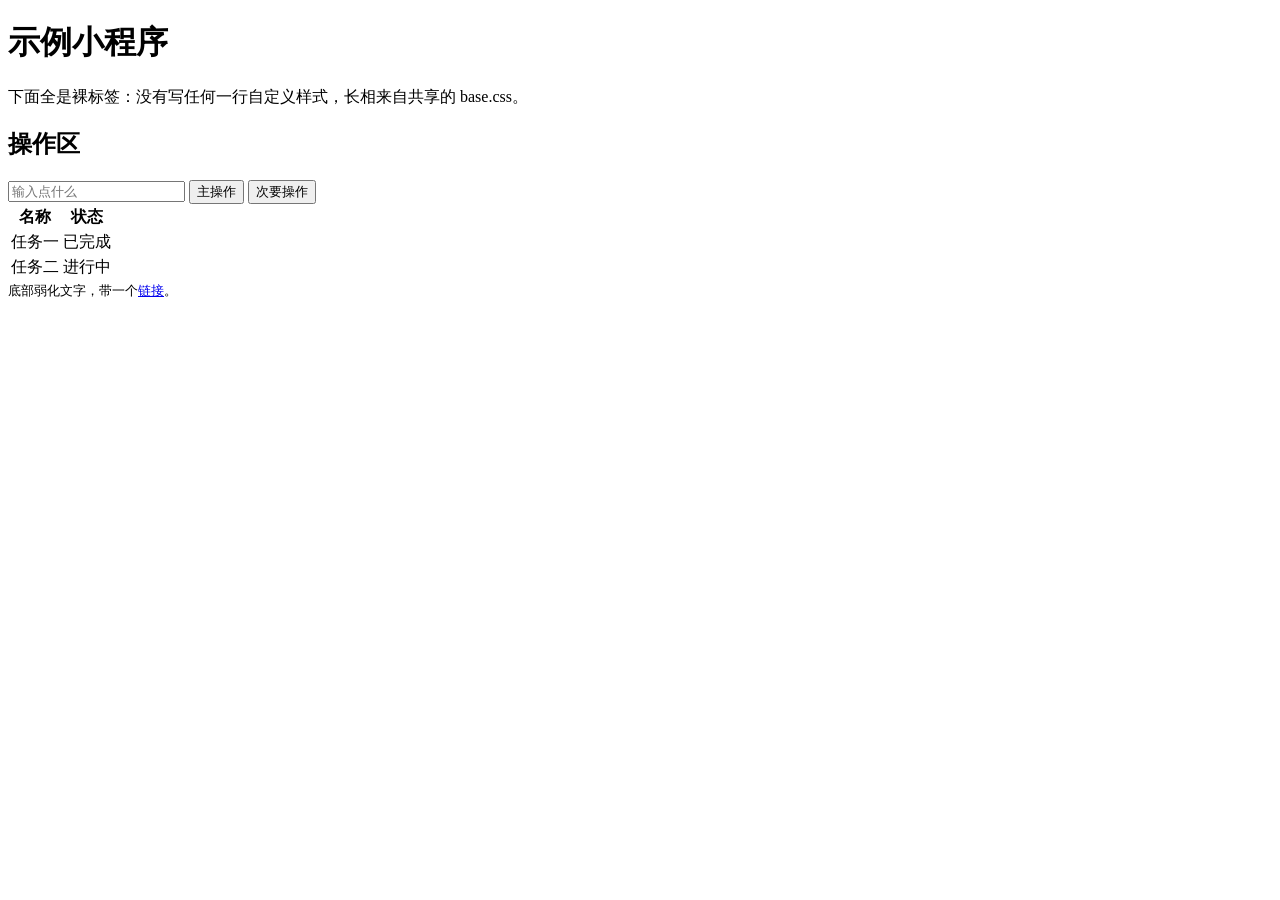
==== examples/minimal/pages/index.html @ af19ba7d "T8: 消费者契约收尾——README 五件事 + 版本横幅 + examples 可照抄示例；版本升 0.2.0 - README 重写为消费者契约：装（钉版本 wheel URL）→ 最小启动 →" ====
<!DOCTYPE html>
<!--
  语义 HTML 约定：写裸 button / input / table 就得到统一长相；任何颜色只经
  var(--token) 取用，不手写十六进制色值（闸门测试盯着）。
  tokens.css / base.css 不入仓、不手改——启动时由 msui.resources.copy_assets
  落进本目录（无条件覆盖，头部带 msui 版本横幅）。
  要换色时才加 override.css：放本目录、只覆写同名 token 变量值，
  并在 base.css 之后加一行 <link rel="stylesheet" href="override.css">。
-->
<html lang="zh-CN">
<head>
  <meta charset="utf-8">
  <title>示例小程序</title>
  <link rel="stylesheet" href="tokens.css">
  <link rel="stylesheet" href="base.css">
</head>
<body>
  <h1>示例小程序</h1>
  <p>下面全是裸标签：没有写任何一行自定义样式，长相来自共享的 base.css。</p>
  <div class="card">
    <h2>操作区</h2>
    <input placeholder="输入点什么">
    <button class="primary">主操作</button>
    <button>次要操作</button>
  </div>
  <table>
    <thead><tr><th>名称</th><th>状态</th></tr></thead>
    <tbody>
      <tr><td>任务一</td><td>已完成</td></tr>
      <tr><td>任务二</td><td>进行中</td></tr>
    </tbody>
  </table>
  <small>底部弱化文字，带一个<a href="#">链接</a>。</small>
</body>
</html>
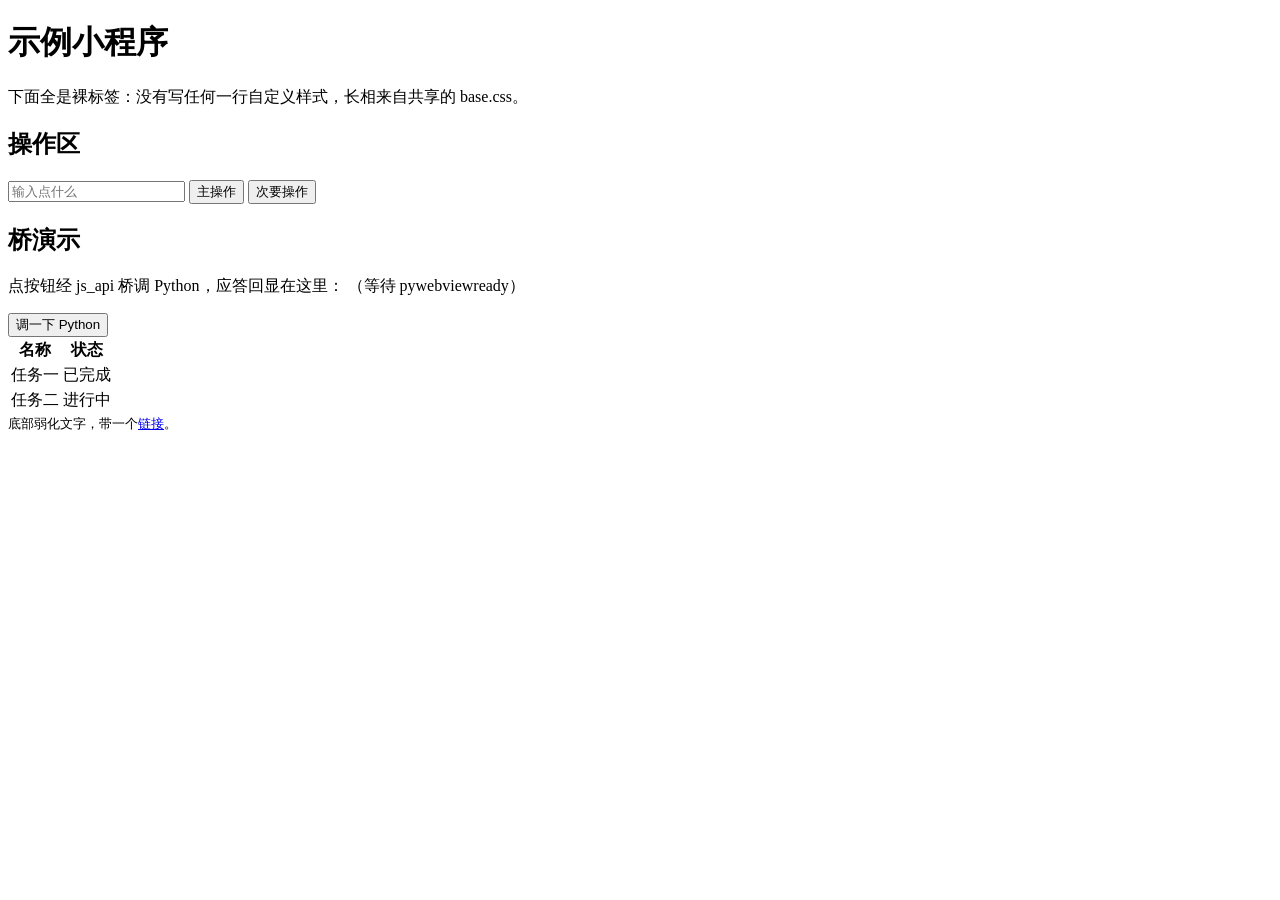
==== commit 7a1748cf: "契约实战反馈 v1（issue #9）：桥的页面侧文档、SmokeDriver 冒烟收编、样式生效断言、两契约对齐、spec 剔落地副本、display 字号档 来自第一个消费者 Tool_Count" ====
--- a/examples/minimal/pages/index.html
+++ b/examples/minimal/pages/index.html
@@ -23,6 +23,12 @@
     <button class="primary">主操作</button>
     <button>次要操作</button>
   </div>
+  <div class="card">
+    <h2>桥演示</h2>
+    <p>点按钮经 js_api 桥调 Python，应答回显在这里：
+      <output id="pong">（等待 pywebviewready）</output></p>
+    <button id="ping">调一下 Python</button>
+  </div>
   <table>
     <thead><tr><th>名称</th><th>状态</th></tr></thead>
     <tbody>
@@ -31,5 +37,19 @@
     </tbody>
   </table>
   <small>底部弱化文字，带一个<a href="#">链接</a>。</small>
+  <script>
+    // 桥的页面侧三件事（详见 README「桥的页面侧」一节）：
+    // 1. pywebviewready 之后才允许调用（js_api 注入完成的信号）；
+    // 2. window.pywebview.api.xxx() 返回 Promise，await 拿 Python 返回值；
+    // 3. 应答是 Serializer 信封，busy=true 表示上一次还在处理——就地丢弃。
+    const pongEl = document.getElementById("pong");
+    async function ping() {
+      const reply = await window.pywebview.api.ping();
+      if (reply.busy) return; // 忙碌信封：丢弃本次，不排队
+      pongEl.textContent = reply.data;
+    }
+    document.getElementById("ping").addEventListener("click", ping);
+    window.addEventListener("pywebviewready", ping);
+  </script>
 </body>
 </html>
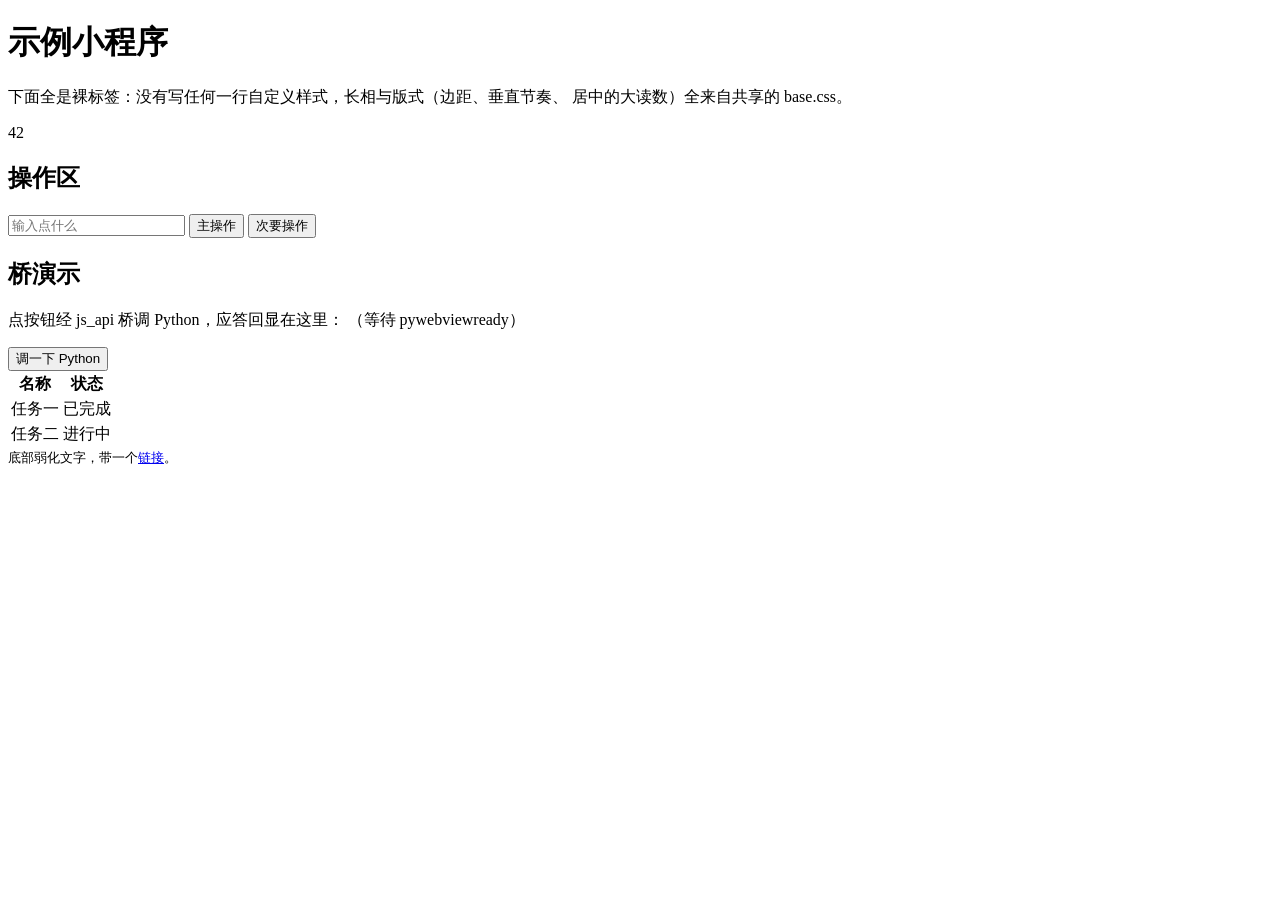
==== commit ae411d89: "版式地基（#10）：body 即容器、三档垂直节奏、大读数 48px 居中、标准单列页骨架可抄块 真机反馈「丑了点」的四条诊断各自的解法，全部修在共享侧： - 内容顶死窗框 → body 就是容器：m" ====
--- a/examples/minimal/pages/index.html
+++ b/examples/minimal/pages/index.html
@@ -16,7 +16,9 @@
 </head>
 <body>
   <h1>示例小程序</h1>
-  <p>下面全是裸标签：没有写任何一行自定义样式，长相来自共享的 base.css。</p>
+  <p>下面全是裸标签：没有写任何一行自定义样式，长相与版式（边距、垂直节奏、
+    居中的大读数）全来自共享的 base.css。</p>
+  <output class="display">42</output>
   <div class="card">
     <h2>操作区</h2>
     <input placeholder="输入点什么">
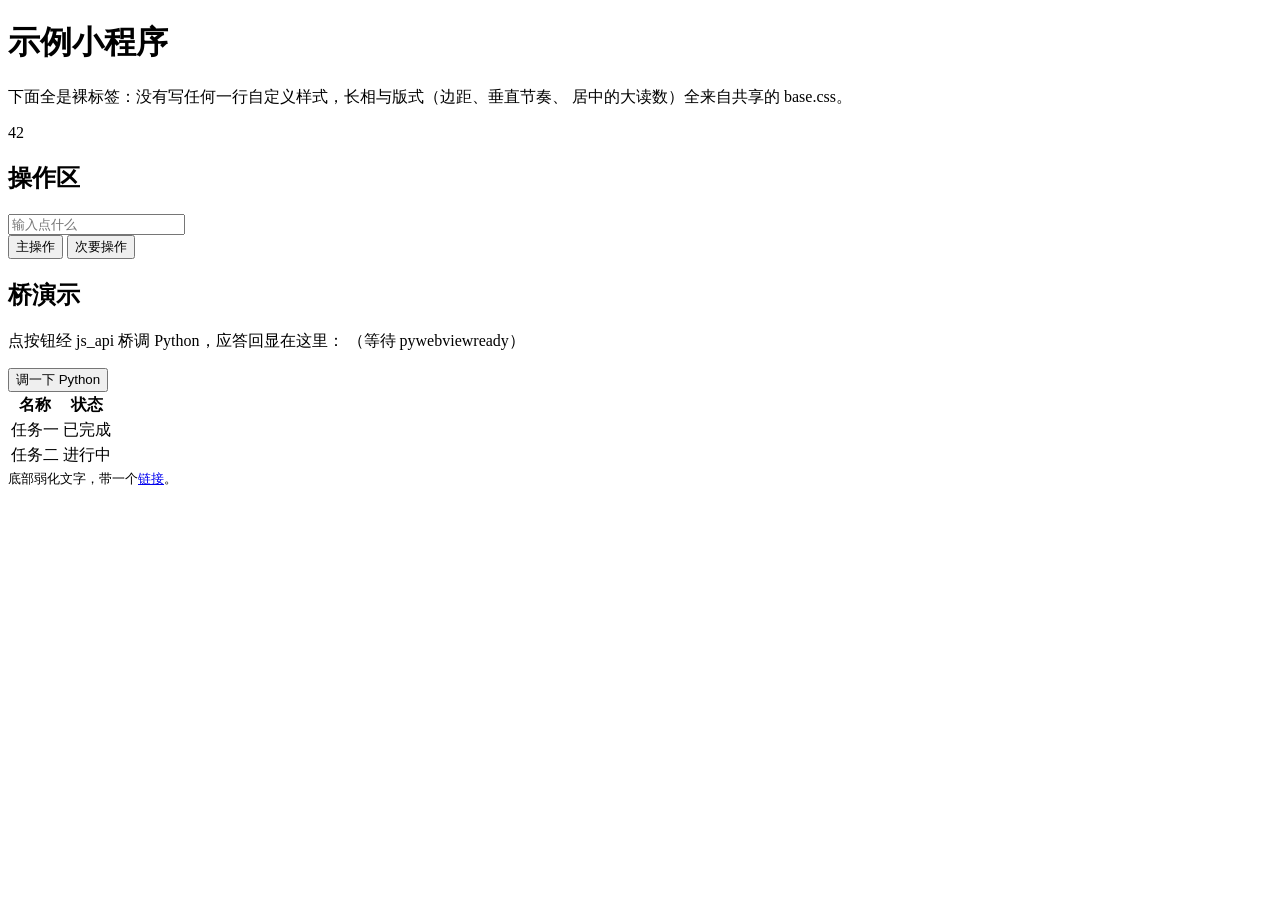
==== commit 9c51af8d: "v0.6.0：新增 .actions 操作行——一组按钮横排，.center 可选居中 一组按钮给它们的容器挂 .actions：flex 横排、间距走 --space-3 档、窄窗折行。 默认左对齐" ====
--- a/examples/minimal/pages/index.html
+++ b/examples/minimal/pages/index.html
@@ -22,6 +22,11 @@
   <div class="card">
     <h2>操作区</h2>
     <input placeholder="输入点什么">
+  </div>
+  <!-- 整张卡只装按钮时，card 自己兼作 .actions（按钮横排、间距走档）。
+       卡里还有别的内容时，按钮组另包一层 <div class="actions"> 即可，
+       两种写法长相一致。 -->
+  <div class="card actions">
     <button class="primary">主操作</button>
     <button>次要操作</button>
   </div>
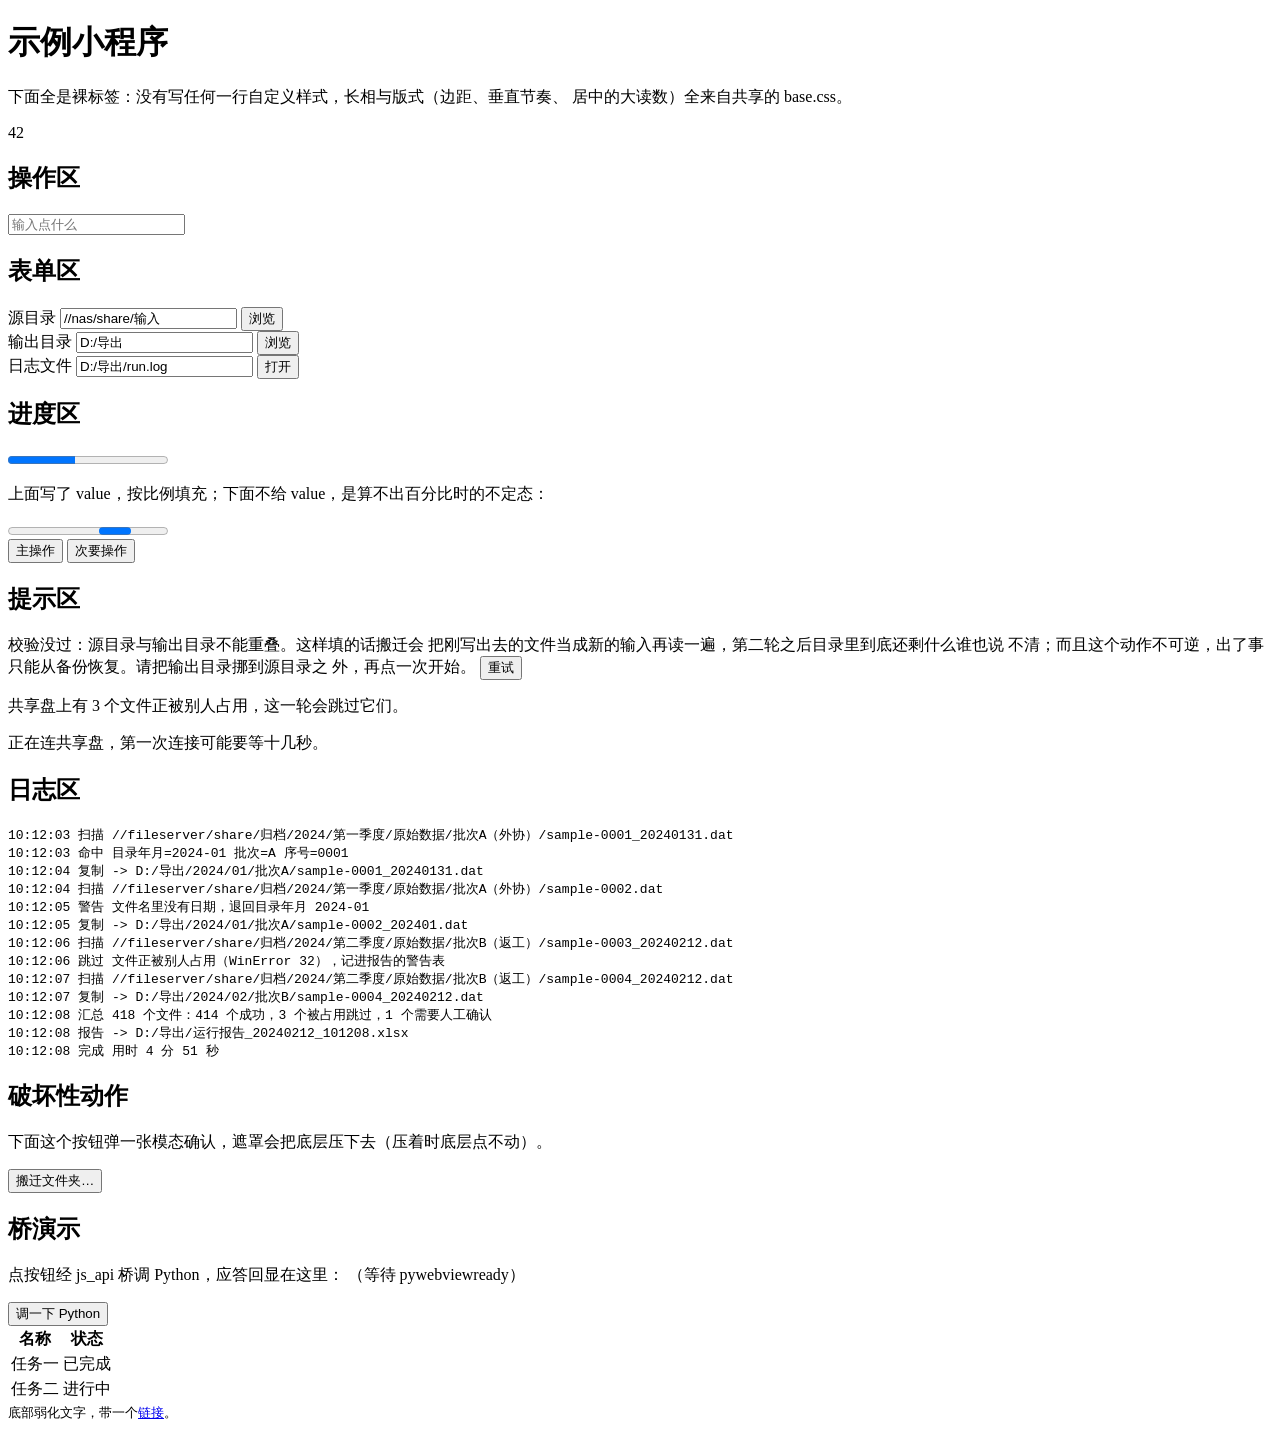
==== commit abfa5e18: "契约实战反馈 v3：补表单行/进度条/模态/提示条/日志区，发 v0.8.0 来自第二个消费者 Tool_EHS_HealthRecords（真实业务小程序）的反馈：真实业务 界面的形态是「表单 + " ====
--- a/examples/minimal/pages/index.html
+++ b/examples/minimal/pages/index.html
@@ -23,12 +23,90 @@
     <h2>操作区</h2>
     <input placeholder="输入点什么">
   </div>
+  <!-- 表单行：一行三件（标签 + 弹性输入框 + 尾部按钮）给容器挂 .field。
+       标签定宽 → 多行竖排时输入框左边缘各自对齐；输入框吃掉剩余宽度，
+       窗口拉大时跟着变宽；窄窗自动折行，不横向溢出。 -->
+  <div class="card">
+    <h2>表单区</h2>
+    <div class="field">
+      <label for="src">源目录</label>
+      <input id="src" value="//nas/share/输入">
+      <button>浏览</button>
+    </div>
+    <div class="field">
+      <label for="dst">输出目录</label>
+      <input id="dst" value="D:/导出">
+      <button>浏览</button>
+    </div>
+  </div>
+  <!-- 整张卡只装一行表单时，card 自己兼作 .field——与下面 card + actions
+       是同一套写法，三行的输入框左边缘照样对齐。 -->
+  <div class="card field">
+    <label for="log">日志文件</label>
+    <input id="log" value="D:/导出/run.log">
+    <button>打开</button>
+  </div>
+  <!-- 进度条：裸 <progress> 就有长相，两种态都不用写样式。
+       写了 value 是 determinate（按比例填充）；不给 value 就是不定态
+       （算不出百分比时的样子，桥的 progress_percent 回 None 那种情形）。 -->
+  <div class="card">
+    <h2>进度区</h2>
+    <progress id="job" max="100" value="42"></progress>
+    <p>上面写了 value，按比例填充；下面不给 value，是算不出百分比时的不定态：</p>
+    <progress id="waiting"></progress>
+  </div>
   <!-- 整张卡只装按钮时，card 自己兼作 .actions（按钮横排、间距走档）。
        卡里还有别的内容时，按钮组另包一层 <div class="actions"> 即可，
        两种写法长相一致。 -->
-  <div class="card actions">
+  <div class="card actions" id="ops">
     <button class="primary">主操作</button>
     <button>次要操作</button>
+  </div>
+  <!-- 内联提示条：中性 .notice 加一个状态修饰（error / warn / info / ok）。
+       底色走对应的 --*-bg 晕染、文字走同名实色，四行长文案也读得下去；
+       行内可以直接跟一个按钮（错误态那个「重试」就是）。
+       显示/隐藏就是 hidden 属性（el.hidden = true / false）——校验失败时显示、
+       成功时收起，别自己写 display。 -->
+  <div class="card">
+    <h2>提示区</h2>
+    <p class="notice error">校验没过：源目录与输出目录不能重叠。这样填的话搬迁会
+      把刚写出去的文件当成新的输入再读一遍，第二轮之后目录里到底还剩什么谁也说
+      不清；而且这个动作不可逆，出了事只能从备份恢复。请把输出目录挪到源目录之
+      外，再点一次开始。 <button id="retry">重试</button></p>
+    <p class="notice warn">共享盘上有 3 个文件正被别人占用，这一轮会跳过它们。</p>
+    <p class="notice info">正在连共享盘，第一次连接可能要等十几秒。</p>
+    <p class="notice ok" id="tip-ok" hidden>校验通过，可以开始了。（这一条起初带着
+      hidden 属性，冒烟会把它打开：藏起来的提示条不许显示出来。）</p>
+  </div>
+  <!-- 定高滚动日志区：<pre class="log">。等宽（--font-mono 档）、自己滚、最高
+       40vh；长行不折行、横向滚动——日志里全是长文件路径，折了眼睛没法扫。
+       样例内容刻意写成不属于任何一个小程序的样子：这份文件是所有下游都要照
+       着抄的契约，写成某一家的业务日志会让别人以为这套长相是给那类业务定的。
+       这里要证明的只有一件事——长行不折、横向滚得动。 -->
+  <div class="card">
+    <h2>日志区</h2>
+    <pre class="log" id="run-log">10:12:03 扫描 //fileserver/share/归档/2024/第一季度/原始数据/批次A（外协）/sample-0001_20240131.dat
+10:12:03 命中 目录年月=2024-01 批次=A 序号=0001
+10:12:04 复制 -> D:/导出/2024/01/批次A/sample-0001_20240131.dat
+10:12:04 扫描 //fileserver/share/归档/2024/第一季度/原始数据/批次A（外协）/sample-0002.dat
+10:12:05 警告 文件名里没有日期，退回目录年月 2024-01
+10:12:05 复制 -> D:/导出/2024/01/批次A/sample-0002_202401.dat
+10:12:06 扫描 //fileserver/share/归档/2024/第二季度/原始数据/批次B（返工）/sample-0003_20240212.dat
+10:12:06 跳过 文件正被别人占用（WinError 32），记进报告的警告表
+10:12:07 扫描 //fileserver/share/归档/2024/第二季度/原始数据/批次B（返工）/sample-0004_20240212.dat
+10:12:07 复制 -> D:/导出/2024/02/批次B/sample-0004_20240212.dat
+10:12:08 汇总 418 个文件：414 个成功，3 个被占用跳过，1 个需要人工确认
+10:12:08 报告 -> D:/导出/运行报告_20240212_101208.xlsx
+10:12:08 完成 用时 4 分 51 秒
+</pre>
+  </div>
+  <!-- 破坏性动作的确认走模态 <dialog> + showModal()，**不用 JS 的 confirm()**
+       （它会阻塞 webview 的消息循环：桥调用、进度回推、重绘全停摆）。
+       对话框里的按钮行直接挂 .actions，不另造一套。 -->
+  <div class="card">
+    <h2>破坏性动作</h2>
+    <p>下面这个按钮弹一张模态确认，遮罩会把底层压下去（压着时底层点不动）。</p>
+    <button id="danger">搬迁文件夹…</button>
   </div>
   <div class="card">
     <h2>桥演示</h2>
@@ -44,6 +122,17 @@
     </tbody>
   </table>
   <small>底部弱化文字，带一个<a href="#">链接</a>。</small>
+  <dialog id="confirm">
+    <h2>确定要搬迁吗？</h2>
+    <p>这个动作不可逆：源目录里的文件是被<b>移走</b>，不是复制。共享盘上正被别人
+      打开的文件会跳过，并记进报告的警告表。</p>
+    <p>这一轮受影响的是 418 个文件，预计三到五分钟。中途关窗会留下一个搬了一半
+      的目录，只能对着报告手工收尾。</p>
+    <div class="actions">
+      <button id="confirm-no">取消</button>
+      <button class="primary" id="confirm-yes">确定搬迁</button>
+    </div>
+  </dialog>
   <script>
     // 桥的页面侧三件事（详见 README「桥的页面侧」一节）：
     // 1. pywebviewready 之后才允许调用（js_api 注入完成的信号）；
@@ -57,6 +146,12 @@
     }
     document.getElementById("ping").addEventListener("click", ping);
     window.addEventListener("pywebviewready", ping);
+    // 破坏性动作的确认：showModal() 弹模态，取消/确定都只是 close()。
+    // 绝不用 confirm()——它会阻塞 webview 的消息循环。
+    const dlg = document.getElementById("confirm");
+    document.getElementById("danger").addEventListener("click", () => dlg.showModal());
+    document.getElementById("confirm-no").addEventListener("click", () => dlg.close("no"));
+    document.getElementById("confirm-yes").addEventListener("click", () => dlg.close("yes"));
   </script>
 </body>
 </html>
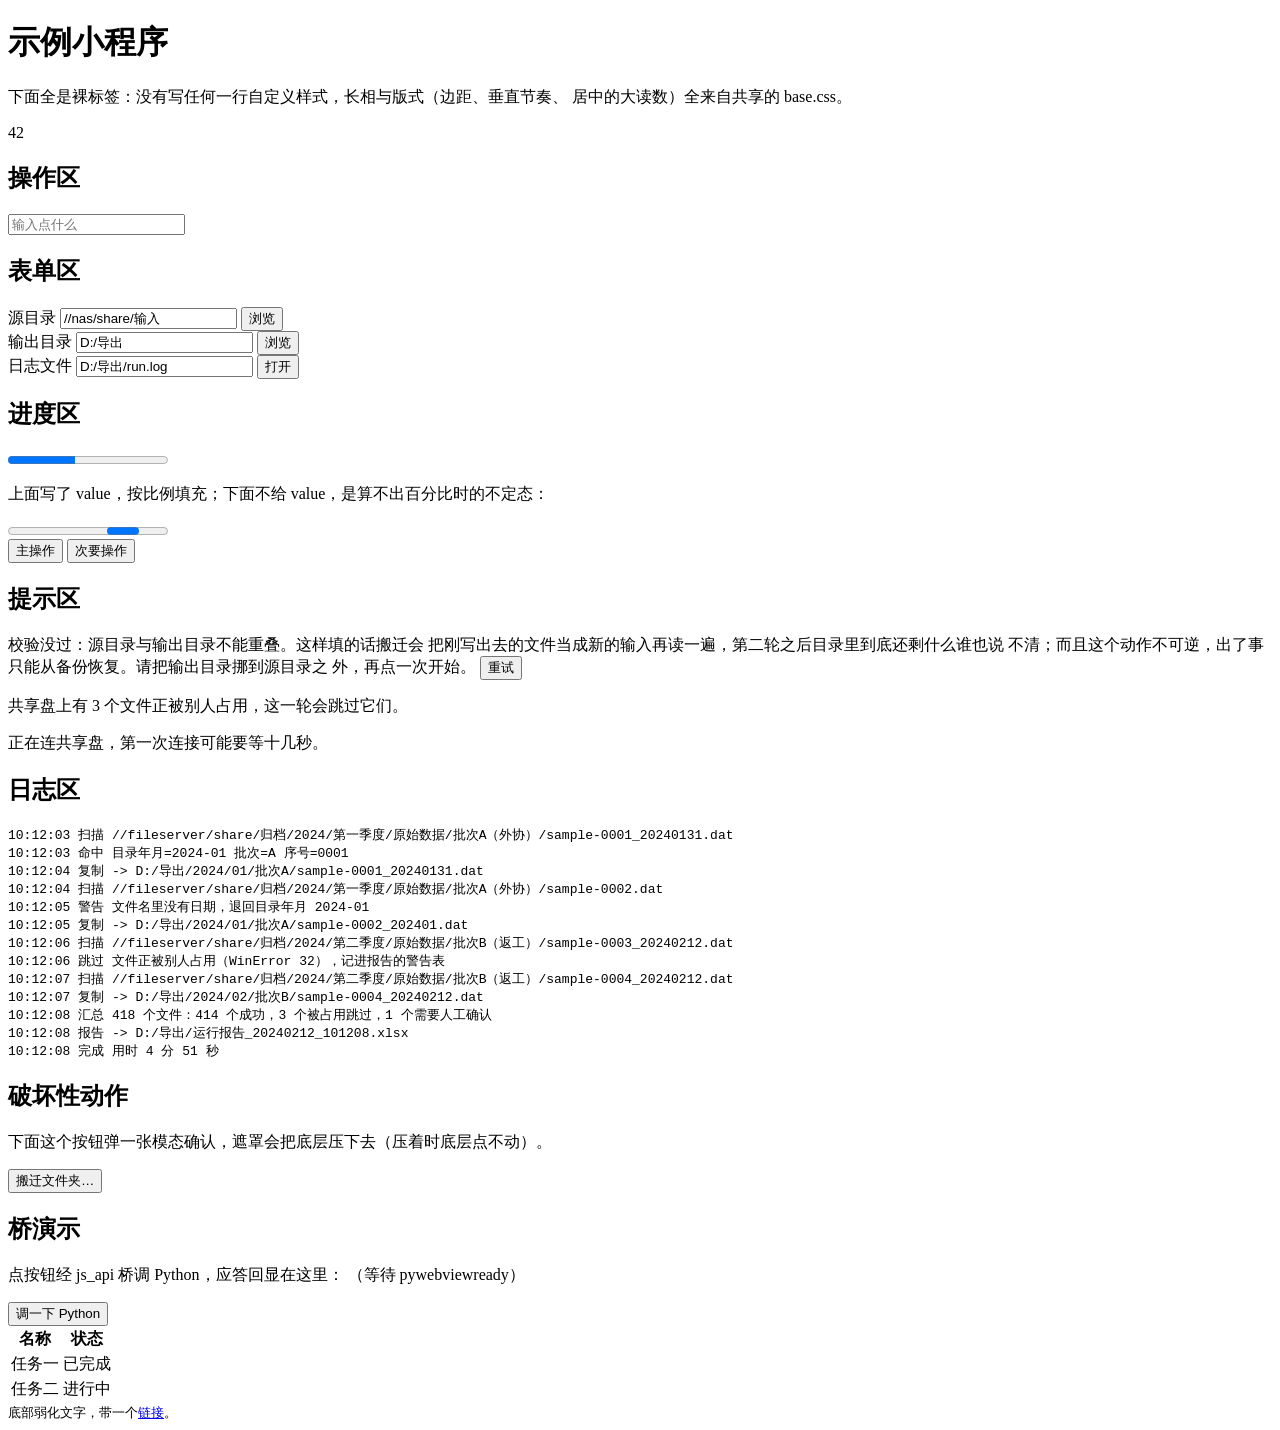
==== commit 7f9453a6: "可访问性检查 msui.testing.a11y_problems + 焦点环全局化 + 动效 token + 表单错误 / 忙碌外观，v0.14.0 来源：UI UX Pro Max 141 条 U" ====
--- a/examples/minimal/pages/index.html
+++ b/examples/minimal/pages/index.html
@@ -69,13 +69,13 @@
        成功时收起，别自己写 display。 -->
   <div class="card">
     <h2>提示区</h2>
-    <p class="notice error">校验没过：源目录与输出目录不能重叠。这样填的话搬迁会
+    <p class="notice error" role="alert">校验没过：源目录与输出目录不能重叠。这样填的话搬迁会
       把刚写出去的文件当成新的输入再读一遍，第二轮之后目录里到底还剩什么谁也说
       不清；而且这个动作不可逆，出了事只能从备份恢复。请把输出目录挪到源目录之
       外，再点一次开始。 <button id="retry">重试</button></p>
-    <p class="notice warn">共享盘上有 3 个文件正被别人占用，这一轮会跳过它们。</p>
-    <p class="notice info">正在连共享盘，第一次连接可能要等十几秒。</p>
-    <p class="notice ok" id="tip-ok" hidden>校验通过，可以开始了。（这一条起初带着
+    <p class="notice warn" role="status">共享盘上有 3 个文件正被别人占用，这一轮会跳过它们。</p>
+    <p class="notice info" role="status">正在连共享盘，第一次连接可能要等十几秒。</p>
+    <p class="notice ok" id="tip-ok" role="status" hidden>校验通过，可以开始了。（这一条起初带着
       hidden 属性，冒烟会把它打开：藏起来的提示条不许显示出来。）</p>
   </div>
   <!-- 定高滚动日志区：<pre class="log">。等宽（--font-mono 档）、自己滚、最高
